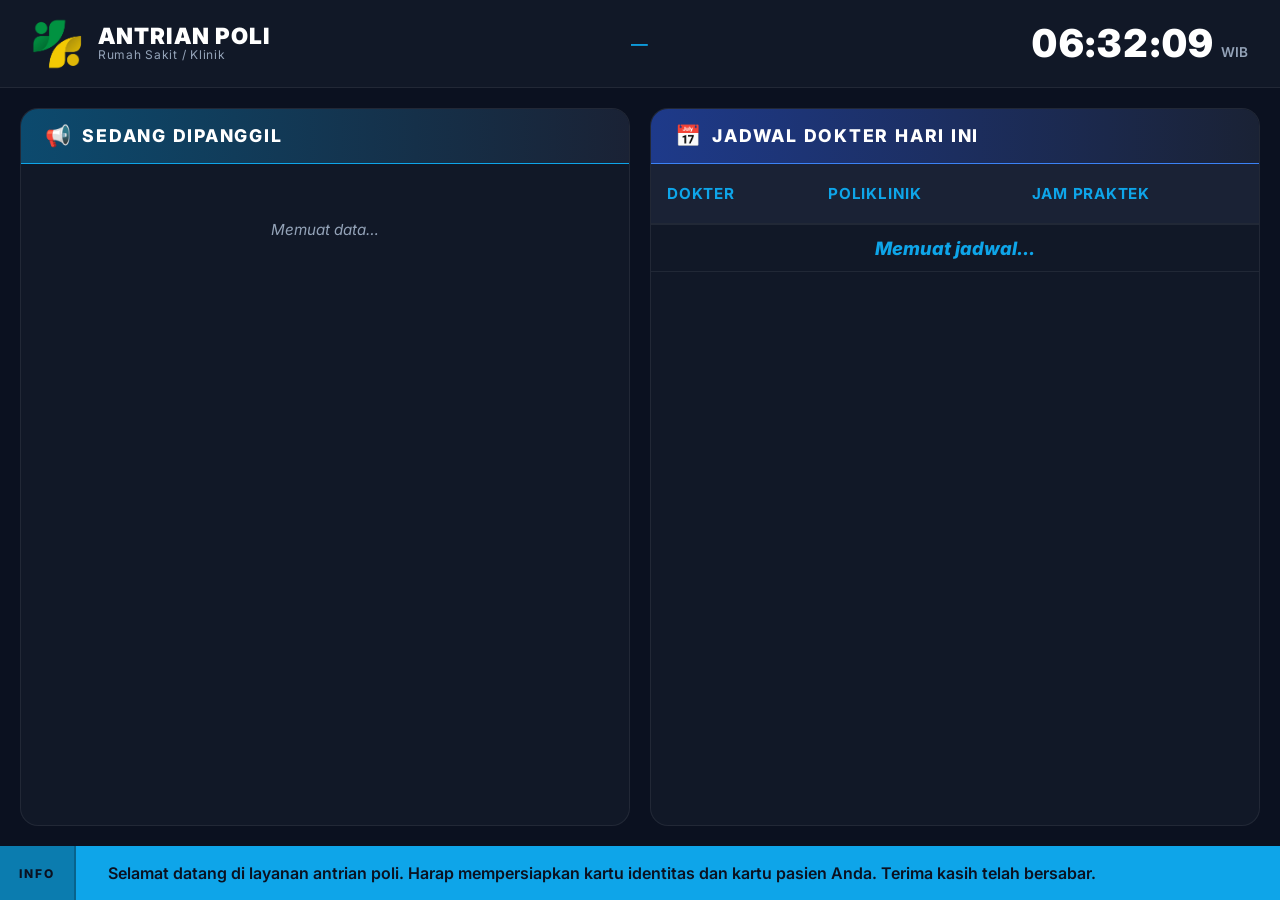
==== static/index.html @ 469ed5fe "Initial commit: Antrian Poliklinik with README" ====
<!DOCTYPE html>
<html lang="id">

<head>
  <meta charset="UTF-8" />
  <meta name="viewport" content="width=device-width, initial-scale=1.0" />
  <title>Antrian Poli – Display TV</title>
  <link rel="preconnect" href="https://fonts.googleapis.com" />
  <link href="https://fonts.googleapis.com/css2?family=Inter:wght@400;600;700;900&display=swap" rel="stylesheet" />
  <link rel="stylesheet" href="/static/style.css" />
</head>

<body>

  <!-- ═══ HEADER ═══════════════════════════════════════════════════ -->
  <header class="header">
    <div class="header-left">
      <div class="logo-wrap">
        <img src="/static/logo.png" alt="Logo" class="logo-image">
        <div>
          <div class="logo-title">ANTRIAN POLI</div>
          <div class="logo-sub">Rumah Sakit / Klinik</div>
        </div>
      </div>
    </div>
    <div class="header-center">
      <div class="header-date" id="tanggal">—</div>
    </div>
    <div class="header-right">
      <div class="clock-wrap">
        <div class="clock" id="jam">00:00:00</div>
        <div class="clock-label">WIB</div>
      </div>
    </div>
  </header>

  <!-- ═══ MAIN ══════════════════════════════════════════════════════ -->
  <main class="main-grid">

    <!-- Panel Kiri: SEDANG DIPANGGIL -->
    <section class="panel panel-called">
      <div class="panel-header">
        <span class="panel-icon">📢</span>
        <span>SEDANG DIPANGGIL</span>
      </div>
      <div class="called-list" id="called-list">
        <!-- Populated by app.js -->
        <div class="empty-state">Memuat data…</div>
      </div>
    </section>

    <!-- Panel Kanan: JADWAL DOKTER -->
    <section class="panel panel-schedule">
      <div class="panel-header">
        <span class="panel-icon">📅</span>
        <span>JADWAL DOKTER HARI INI</span>
      </div>
      <div class="schedule-table-wrap">
        <table class="waiting-table">
          <thead>
            <tr>
              <th>Dokter</th>
              <th>Poliklinik</th>
              <th>Jam Praktek</th>
            </tr>
          </thead>
          <tbody id="schedule-list">
            <tr>
              <td colspan="3" class="empty-state">Memuat jadwal…</td>
            </tr>
          </tbody>
        </table>
      </div>
    </section>

  </main>

  <!-- ═══ TICKER BAR ════════════════════════════════════════════════ -->
  <footer class="ticker-bar">
    <div class="ticker-label">INFO</div>
    <div class="ticker-track">
      <div class="ticker-content" id="ticker-text">
        Selamat datang di layanan antrian poli. Harap mempersiapkan kartu identitas dan kartu pasien Anda. Terima kasih
        telah bersabar.
      </div>
    </div>
  </footer>


  <!-- Overlay Panggilan Besar (Ala Loket) -->
  <div id="call-overlay" class="hidden">
    <div class="call-box">
      <div class="call-title">PANGGILAN ANTRIAN</div>
      <div class="call-number" id="overlay-number">A-001</div>
      <div class="call-name" id="overlay-name">NAMA PASIEN</div>
      <div class="call-poli" id="overlay-poli">NAMA POLIKLINIK</div>
    </div>
  </div>

  <script src="/static/app.js"></script>
</body>

</html>
---- static/style.css ----
/* ══════════════════════════════════════════════════════
   ANTRIAN POLI – TV Display  |  style.css
   ══════════════════════════════════════════════════════ */

/* ─── Reset & Base ──────────────────────────────────── */
*,
*::before,
*::after {
  box-sizing: border-box;
  margin: 0;
  padding: 0;
}

:root {
  --bg: #0b1120;
  --surface: #111827;
  --surface2: #1a2235;
  --border: rgba(255, 255, 255, .07);

  --called-bg: #0ea5e9;
  /* sky-500  */
  --called-glow: #0369a1;
  /* sky-700  */
  --wait-bg: #1e3a5f;
  --row-alt: rgba(255, 255, 255, .04);
  --row-hover: rgba(14, 165, 233, .12);

  --text: #e2e8f0;
  --text-soft: #94a3b8;
  --accent: #0ea5e9;
  --white: #ffffff;

  --header-h: 88px;
  --ticker-h: 54px;
  --radius: 18px;
  --font: 'Inter', system-ui, sans-serif;
}

html,
body {
  height: 100%;
  width: 100%;
  overflow: hidden;
  font-family: var(--font);
  background: var(--bg);
  color: var(--text);
}

/* ─── HEADER ────────────────────────────────────────── */
.header {
  position: fixed;
  top: 0;
  left: 0;
  right: 0;
  height: var(--header-h);
  display: flex;
  align-items: center;
  padding: 0 2rem;
  background: var(--surface);
  border-bottom: 1px solid var(--border);
  z-index: 100;
  gap: 1rem;
}

.header-left {
  flex: 1;
}

.header-center {
  flex: 1;
  text-align: center;
}

.header-right {
  flex: 1;
  display: flex;
  justify-content: flex-end;
}

.logo-wrap {
  display: flex;
  align-items: center;
  gap: .75rem;
}

.logo-image {
  width: 54px;
  height: 54px;
  object-fit: contain;
  border-radius: 8px;
}

.logo-title {
  font-size: 1.4rem;
  font-weight: 900;
  letter-spacing: .05em;
  color: var(--white);
  line-height: 1;
}

.logo-sub {
  font-size: .75rem;
  color: var(--text-soft);
  letter-spacing: .06em;
}

.header-date {
  font-size: 1.05rem;
  font-weight: 600;
  color: var(--accent);
  letter-spacing: .03em;
}

.clock-wrap {
  display: flex;
  align-items: baseline;
  gap: .4rem;
}

.clock {
  font-size: 2.4rem;
  font-weight: 900;
  font-variant-numeric: tabular-nums;
  color: var(--white);
  letter-spacing: .04em;
  line-height: 1;
}

.clock-label {
  font-size: .85rem;
  color: var(--text-soft);
  font-weight: 600;
}

/* ─── MAIN GRID ─────────────────────────────────────── */
.main-grid {
  position: fixed;
  top: var(--header-h);
  bottom: var(--ticker-h);
  left: 0;
  right: 0;
  display: grid;
  grid-template-columns: 1fr 1fr;
  gap: 1.25rem;
  padding: 1.25rem;
  overflow: hidden;
}

.panel-schedule .panel-header {
  background: linear-gradient(90deg, #1e3a8a, var(--surface2));
  border-bottom-color: #3b82f6;
}

.schedule-table-wrap {
  flex: 1;
  overflow-y: auto;
}

/* ─── PANEL ──────────────────────────────────────────── */
.panel {
  background: var(--surface);
  border: 1px solid var(--border);
  border-radius: var(--radius);
  display: flex;
  flex-direction: column;
  overflow: hidden;
}

.panel-header {
  display: flex;
  align-items: center;
  gap: .6rem;
  padding: .9rem 1.5rem;
  font-size: 1.1rem;
  font-weight: 800;
  letter-spacing: .1em;
  text-transform: uppercase;
  color: var(--white);
  background: var(--surface2);
  border-bottom: 1px solid var(--border);
}

.panel-icon {
  font-size: 1.3rem;
}

/* ─── CALLED LIST ────────────────────────────────────── */
.called-list {
  flex: 1;
  overflow-y: auto;
  padding: 1rem;
  display: flex;
  flex-direction: column;
  gap: .9rem;
  scrollbar-width: none;
}

.called-list::-webkit-scrollbar {
  display: none;
}

.called-card {
  background: linear-gradient(135deg, var(--called-bg), var(--called-glow));
  border-radius: 14px;
  padding: 1.4rem 1.8rem;
  display: flex;
  align-items: center;
  gap: 1.5rem;
  box-shadow: 0 8px 32px rgba(14, 165, 233, .3);
  animation: pulseIn .5s ease;
  position: relative;
  overflow: hidden;
}

.called-card::after {
  content: '';
  position: absolute;
  inset: 0;
  border-radius: 14px;
  background: linear-gradient(135deg, rgba(255, 255, 255, .15), transparent);
  pointer-events: none;
}

@keyframes pulseIn {
  from {
    transform: scale(.95);
    opacity: 0;
  }

  to {
    transform: scale(1);
    opacity: 1;
  }
}

.called-number {
  font-size: 3.2rem;
  font-weight: 900;
  color: var(--white);
  line-height: 1;
  min-width: 100px;
  text-align: center;
  letter-spacing: .02em;
}

.called-info {
  flex: 1;
}

.called-poli {
  font-size: .8rem;
  font-weight: 700;
  letter-spacing: .12em;
  text-transform: uppercase;
  color: rgba(255, 255, 255, .75);
  margin-bottom: .2rem;
}

.called-name {
  font-size: 1.4rem;
  font-weight: 800;
  color: var(--white);
}

.called-badge {
  background: rgba(255, 255, 255, .2);
  border-radius: 8px;
  padding: .3rem .7rem;
  font-size: .7rem;
  font-weight: 700;
  letter-spacing: .1em;
  color: var(--white);
  text-transform: uppercase;
}

/* ─── WAITING TABLE ──────────────────────────────────── */
.waiting-table-wrap {
  flex: 1;
  overflow-y: auto;
  scrollbar-width: thin;
  scrollbar-color: var(--accent) transparent;
}

.waiting-table-wrap::-webkit-scrollbar {
  width: 4px;
}

.waiting-table-wrap::-webkit-scrollbar-thumb {
  background: var(--accent);
  border-radius: 4px;
}

.waiting-table {
  width: 100%;
  border-collapse: collapse;
}

.waiting-table thead {
  position: sticky;
  top: 0;
  background: var(--surface2);
  z-index: 1;
}

.waiting-table thead th {
  position: sticky;
  top: 0;
  z-index: 10;
  background: var(--surface2);
  padding: 1.25rem 1rem;
  text-align: left;
  font-weight: 700;
  font-size: .95rem;
  color: var(--accent);
  text-transform: uppercase;
  letter-spacing: .05em;
  border-bottom: 2px solid var(--border);
}

.waiting-table td {
  padding: .75rem 1.2rem;
  font-size: 1rem;
  color: var(--text);
  border-bottom: 1px solid var(--border);
  transition: background .2s;
}

.waiting-table tbody tr:nth-child(even) td {
  background: var(--row-alt);
}

.waiting-table tbody tr:hover td {
  background: var(--row-hover);
}

.waiting-table td:first-child {
  font-weight: 800;
  font-size: 1.15rem;
  color: var(--accent);
  width: 90px;
}

.waiting-table td:nth-child(2) {
  font-size: .88rem;
  color: var(--text-soft);
}

.waiting-table td:nth-child(3) {
  font-weight: 600;
}

/* Row animation */
.waiting-table tbody tr {
  animation: slideIn .35s ease;
}

@keyframes slideIn {
  from {
    opacity: 0;
    transform: translateX(-10px);
  }

  to {
    opacity: 1;
    transform: translateX(0);
  }
}

/* ─── EMPTY STATE ────────────────────────────────────── */
.empty-state {
  padding: 2.5rem;
  text-align: center;
  color: var(--text-soft);
  font-style: italic;
  font-size: .95rem;
}

/* ─── TICKER BAR ─────────────────────────────────────── */
.ticker-bar {
  position: fixed;
  bottom: 0;
  left: 0;
  right: 0;
  height: var(--ticker-h);
  display: flex;
  align-items: center;
  background: var(--accent);
  overflow: hidden;
  z-index: 100;
}

.ticker-label {
  flex-shrink: 0;
  padding: 0 1.2rem;
  font-size: .75rem;
  font-weight: 800;
  letter-spacing: .15em;
  color: var(--bg);
  background: rgba(0, 0, 0, .25);
  align-self: stretch;
  display: flex;
  align-items: center;
  border-right: 2px solid rgba(0, 0, 0, .2);
}

.ticker-track {
  flex: 1;
  overflow: hidden;
  white-space: nowrap;
}

.ticker-content {
  display: inline-block;
  padding: 0 2rem;
  font-size: 1rem;
  font-weight: 600;
  color: var(--bg);
  animation: ticker 30s linear infinite;
}

@keyframes ticker {
  from {
    transform: translateX(100vw);
  }

  to {
    transform: translateX(-100%);
  }
}

/* ─── GLOW PULSE on called panel header ─────────────── */
.panel-called .panel-header {
  background: linear-gradient(90deg, #0c4a6e, var(--surface2));
  border-bottom-color: var(--accent);
}

/* ─── Scrollbar global ───────────────────────────────── */
::-webkit-scrollbar {
  width: 6px;
}

::-webkit-scrollbar-track {
  background: transparent;
}

::-webkit-scrollbar-thumb {
  background: var(--border);
  border-radius: 99px;
}

/* ─── CALL OVERLAY (LOKET STYLE) ─────────────────────── */
#call-overlay {
  position: fixed;
  inset: 0;
  background: rgba(11, 17, 32, 0.95);
  display: flex;
  align-items: center;
  justify-content: center;
  z-index: 1000;
  transition: opacity 0.5s ease, visibility 0.5s;
}

#call-overlay.hidden {
  opacity: 0;
  visibility: hidden;
  pointer-events: none;
}

.call-box {
  background: var(--surface2);
  border: 4px solid var(--accent);
  border-radius: 40px;
  padding: 4rem 6rem;
  text-align: center;
  box-shadow: 0 0 100px rgba(14, 165, 233, 0.4);
  max-width: 90vw;
  animation: modalIn 0.6s cubic-bezier(0.34, 1.56, 0.64, 1);
}

@keyframes modalIn {
  0% {
    transform: scale(0.5);
    opacity: 0;
  }

  100% {
    transform: scale(1);
    opacity: 1;
  }
}

.call-title {
  font-size: 1.5rem;
  font-weight: 800;
  letter-spacing: 0.3em;
  color: var(--accent);
  margin-bottom: 2rem;
  text-transform: uppercase;
}

.call-number {
  font-size: 10rem;
  font-weight: 900;
  color: var(--white);
  line-height: 1;
  margin-bottom: 1rem;
  text-shadow: 0 0 40px rgba(255, 255, 255, 0.2);
  animation: numberPulse 1.5s infinite;
}

@keyframes numberPulse {

  0%,
  100% {
    transform: scale(1);
  }

  50% {
    transform: scale(1.05);
  }
}

.call-name {
  font-size: 3.5rem;
  font-weight: 800;
  color: var(--white);
  margin-bottom: 0.5rem;
  text-transform: uppercase;
}

.call-poli {
  font-size: 1.8rem;
  font-weight: 600;
  color: var(--text-soft);
  letter-spacing: 0.05em;
}
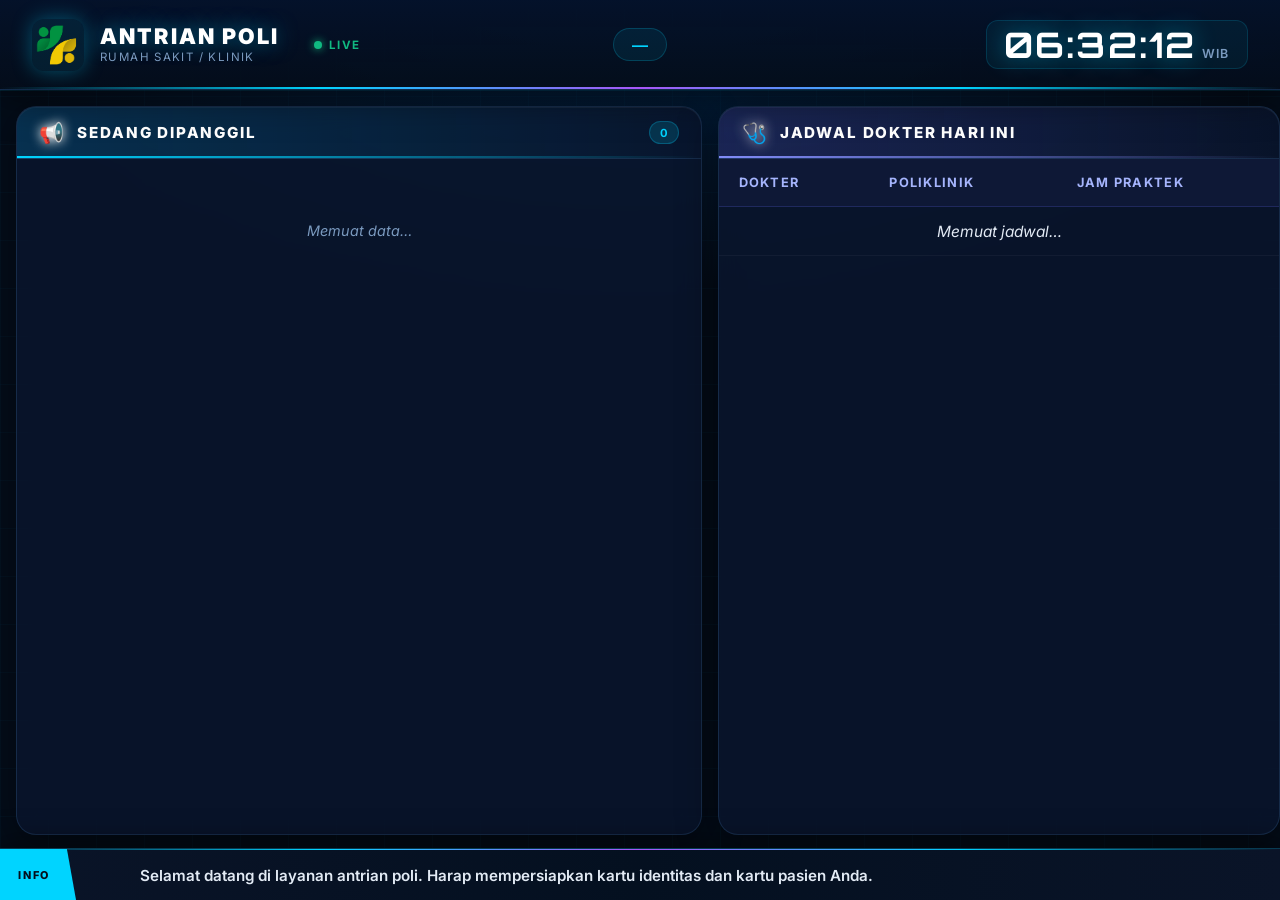
==== commit 14f1358a: "feat: redesign UI, add hybrid audio system, and Docker deployment - Redesign TV display with dark na" ====
--- a/static/index.html
+++ b/static/index.html
@@ -1,15 +1,13 @@
 <!DOCTYPE html>
 <html lang="id">
-
 <head>
   <meta charset="UTF-8" />
   <meta name="viewport" content="width=device-width, initial-scale=1.0" />
   <title>Antrian Poli – Display TV</title>
   <link rel="preconnect" href="https://fonts.googleapis.com" />
-  <link href="https://fonts.googleapis.com/css2?family=Inter:wght@400;600;700;900&display=swap" rel="stylesheet" />
+  <link href="https://fonts.googleapis.com/css2?family=Inter:wght@400;500;600;700;800;900&family=Orbitron:wght@700;900&display=swap" rel="stylesheet" />
   <link rel="stylesheet" href="/static/style.css" />
 </head>
-
 <body>
 
   <!-- ═══ HEADER ═══════════════════════════════════════════════════ -->
@@ -21,6 +19,7 @@
           <div class="logo-title">ANTRIAN POLI</div>
           <div class="logo-sub">Rumah Sakit / Klinik</div>
         </div>
+        <span class="live-dot">LIVE</span>
       </div>
     </div>
     <div class="header-center">
@@ -41,10 +40,10 @@
     <section class="panel panel-called">
       <div class="panel-header">
         <span class="panel-icon">📢</span>
-        <span>SEDANG DIPANGGIL</span>
+        <span>Sedang Dipanggil</span>
+        <span class="panel-count" id="called-count">0</span>
       </div>
       <div class="called-list" id="called-list">
-        <!-- Populated by app.js -->
         <div class="empty-state">Memuat data…</div>
       </div>
     </section>
@@ -52,8 +51,8 @@
     <!-- Panel Kanan: JADWAL DOKTER -->
     <section class="panel panel-schedule">
       <div class="panel-header">
-        <span class="panel-icon">📅</span>
-        <span>JADWAL DOKTER HARI INI</span>
+        <span class="panel-icon">🩺</span>
+        <span>Jadwal Dokter Hari Ini</span>
       </div>
       <div class="schedule-table-wrap">
         <table class="waiting-table">
@@ -65,9 +64,7 @@
             </tr>
           </thead>
           <tbody id="schedule-list">
-            <tr>
-              <td colspan="3" class="empty-state">Memuat jadwal…</td>
-            </tr>
+            <tr><td colspan="3" class="empty-state">Memuat jadwal…</td></tr>
           </tbody>
         </table>
       </div>
@@ -80,24 +77,23 @@
     <div class="ticker-label">INFO</div>
     <div class="ticker-track">
       <div class="ticker-content" id="ticker-text">
-        Selamat datang di layanan antrian poli. Harap mempersiapkan kartu identitas dan kartu pasien Anda. Terima kasih
-        telah bersabar.
+        Selamat datang di layanan antrian poli. Harap mempersiapkan kartu identitas dan kartu pasien Anda.
       </div>
     </div>
   </footer>
 
-
-  <!-- Overlay Panggilan Besar (Ala Loket) -->
+  <!-- ═══ CALL OVERLAY ══════════════════════════════════════════════ -->
   <div id="call-overlay" class="hidden">
     <div class="call-box">
-      <div class="call-title">PANGGILAN ANTRIAN</div>
-      <div class="call-number" id="overlay-number">A-001</div>
-      <div class="call-name" id="overlay-name">NAMA PASIEN</div>
-      <div class="call-poli" id="overlay-poli">NAMA POLIKLINIK</div>
+      <div class="call-title">Panggilan Antrian</div>
+      <div class="call-divider"></div>
+      <div class="call-number" id="overlay-number">001</div>
+      <div class="call-name" id="overlay-name">Nama Pasien</div>
+      <div class="call-arrow">↓</div>
+      <div class="call-poli" id="overlay-poli">Poliklinik</div>
     </div>
   </div>
 
   <script src="/static/app.js"></script>
 </body>
-
-</html>+</html>
--- a/static/style.css
+++ b/static/style.css
@@ -1,536 +1,512 @@
 /* ══════════════════════════════════════════════════════
-   ANTRIAN POLI – TV Display  |  style.css
+   ANTRIAN POLI – TV Display  |  style.css  v2
    ══════════════════════════════════════════════════════ */
 
-/* ─── Reset & Base ──────────────────────────────────── */
-*,
-*::before,
-*::after {
-  box-sizing: border-box;
-  margin: 0;
-  padding: 0;
-}
-
+@import url('https://fonts.googleapis.com/css2?family=Inter:wght@400;500;600;700;800;900&family=Orbitron:wght@700;900&display=swap');
+
+/* ─── Reset ──────────────────────────────────────────── */
+*, *::before, *::after { box-sizing: border-box; margin: 0; padding: 0; }
+
+/* ─── Tokens ─────────────────────────────────────────── */
 :root {
-  --bg: #0b1120;
-  --surface: #111827;
-  --surface2: #1a2235;
-  --border: rgba(255, 255, 255, .07);
-
-  --called-bg: #0ea5e9;
-  /* sky-500  */
-  --called-glow: #0369a1;
-  /* sky-700  */
-  --wait-bg: #1e3a5f;
-  --row-alt: rgba(255, 255, 255, .04);
-  --row-hover: rgba(14, 165, 233, .12);
-
-  --text: #e2e8f0;
-  --text-soft: #94a3b8;
-  --accent: #0ea5e9;
-  --white: #ffffff;
-
-  --header-h: 88px;
-  --ticker-h: 54px;
-  --radius: 18px;
-  --font: 'Inter', system-ui, sans-serif;
-}
-
-html,
-body {
-  height: 100%;
-  width: 100%;
+  --bg:        #040d1a;
+  --surface:   rgba(10, 22, 45, 0.85);
+  --surface2:  rgba(15, 30, 60, 0.90);
+  --glass:     rgba(255,255,255,.04);
+  --border:    rgba(255,255,255,.07);
+  --border2:   rgba(99,179,255,.15);
+
+  --cyan:      #00d4ff;
+  --cyan-dim:  rgba(0,212,255,.18);
+  --cyan-glow: rgba(0,212,255,.45);
+  --green:     #10b981;
+  --green-dim: rgba(16,185,129,.18);
+  --amber:     #f59e0b;
+
+  --text:      #e2eaf4;
+  --text-soft: #7a9abf;
+  --white:     #ffffff;
+
+  --header-h:  90px;
+  --ticker-h:  52px;
+  --radius:    20px;
+  --font:      'Inter', system-ui, sans-serif;
+  --font-num:  'Orbitron', monospace;
+}
+
+/* ─── Background with subtle grid ───────────────────── */
+html, body {
+  height: 100%; width: 100%;
   overflow: hidden;
   font-family: var(--font);
-  background: var(--bg);
   color: var(--text);
-}
-
-/* ─── HEADER ────────────────────────────────────────── */
+  background-color: var(--bg);
+  background-image:
+    radial-gradient(ellipse 80% 60% at 50% -10%, rgba(0,100,200,.35) 0%, transparent 70%),
+    linear-gradient(rgba(0,180,255,.03) 1px, transparent 1px),
+    linear-gradient(90deg, rgba(0,180,255,.03) 1px, transparent 1px);
+  background-size: 100% 100%, 48px 48px, 48px 48px;
+}
+
+/* ─── HEADER ─────────────────────────────────────────── */
 .header {
-  position: fixed;
-  top: 0;
-  left: 0;
-  right: 0;
+  position: fixed; top: 0; left: 0; right: 0;
   height: var(--header-h);
-  display: flex;
-  align-items: center;
+  display: flex; align-items: center;
   padding: 0 2rem;
-  background: var(--surface);
-  border-bottom: 1px solid var(--border);
+  background: linear-gradient(180deg, rgba(4,18,42,.98) 0%, rgba(4,13,26,.96) 100%);
+  border-bottom: 1px solid var(--border2);
+  box-shadow: 0 4px 40px rgba(0,0,0,.6), 0 1px 0 rgba(0,212,255,.12);
   z-index: 100;
   gap: 1rem;
 }
 
-.header-left {
-  flex: 1;
-}
-
-.header-center {
-  flex: 1;
-  text-align: center;
-}
-
-.header-right {
-  flex: 1;
-  display: flex;
-  justify-content: flex-end;
-}
+.header::after {
+  content: '';
+  position: absolute; bottom: 0; left: 0; right: 0; height: 2px;
+  background: linear-gradient(90deg, transparent, var(--cyan), #a855f7, var(--cyan), transparent);
+}
+
+.header-left  { flex: 1; }
+.header-center{ flex: 1; text-align: center; }
+.header-right { flex: 1; display: flex; justify-content: flex-end; }
 
 .logo-wrap {
-  display: flex;
-  align-items: center;
-  gap: .75rem;
+  display: flex; align-items: center; gap: 1rem;
 }
 
 .logo-image {
-  width: 54px;
-  height: 54px;
-  object-fit: contain;
-  border-radius: 8px;
+  width: 52px; height: 52px;
+  object-fit: contain; border-radius: 12px;
+  box-shadow: 0 0 20px rgba(0,212,255,.35);
+  background: rgba(0,212,255,.08);
+  padding: 4px;
 }
 
 .logo-title {
-  font-size: 1.4rem;
-  font-weight: 900;
-  letter-spacing: .05em;
+  font-size: 1.35rem; font-weight: 900;
+  letter-spacing: .1em; color: var(--white);
+  text-shadow: 0 0 20px rgba(0,212,255,.5);
+  line-height: 1.1;
+}
+
+.logo-sub {
+  font-size: .72rem; color: var(--text-soft);
+  letter-spacing: .12em; text-transform: uppercase;
+  margin-top: 2px;
+}
+
+.header-date {
+  display: inline-block;
+  font-size: 1rem; font-weight: 600;
+  color: var(--cyan);
+  background: rgba(0,212,255,.08);
+  border: 1px solid rgba(0,212,255,.2);
+  padding: .35rem 1.1rem;
+  border-radius: 99px;
+  letter-spacing: .04em;
+}
+
+.clock-wrap {
+  display: flex; align-items: baseline; gap: .4rem;
+  background: rgba(0,212,255,.06);
+  border: 1px solid rgba(0,212,255,.15);
+  padding: .4rem 1.1rem;
+  border-radius: 12px;
+}
+
+.clock {
+  font-family: var(--font-num);
+  font-size: 2.2rem; font-weight: 700;
   color: var(--white);
-  line-height: 1;
-}
-
-.logo-sub {
-  font-size: .75rem;
-  color: var(--text-soft);
-  letter-spacing: .06em;
-}
-
-.header-date {
-  font-size: 1.05rem;
-  font-weight: 600;
-  color: var(--accent);
-  letter-spacing: .03em;
-}
-
-.clock-wrap {
-  display: flex;
-  align-items: baseline;
-  gap: .4rem;
-}
-
-.clock {
-  font-size: 2.4rem;
-  font-weight: 900;
-  font-variant-numeric: tabular-nums;
-  color: var(--white);
-  letter-spacing: .04em;
-  line-height: 1;
+  letter-spacing: .06em; line-height: 1;
+  text-shadow: 0 0 24px var(--cyan-glow);
 }
 
 .clock-label {
-  font-size: .85rem;
-  color: var(--text-soft);
-  font-weight: 600;
-}
-
-/* ─── MAIN GRID ─────────────────────────────────────── */
+  font-size: .78rem; color: var(--text-soft);
+  font-weight: 600; letter-spacing: .08em;
+}
+
+/* ─── LIVE INDICATOR ─────────────────────────────────── */
+.live-dot {
+  display: inline-flex; align-items: center; gap: .45rem;
+  font-size: .72rem; font-weight: 700;
+  color: var(--green); letter-spacing: .1em;
+  margin-left: 1.2rem;
+}
+.live-dot::before {
+  content: '';
+  width: 8px; height: 8px;
+  background: var(--green); border-radius: 50%;
+  box-shadow: 0 0 8px var(--green);
+  animation: blink 1.4s ease-in-out infinite;
+}
+@keyframes blink { 0%,100%{opacity:1} 50%{opacity:.25} }
+
+/* ─── MAIN GRID ──────────────────────────────────────── */
 .main-grid {
   position: fixed;
-  top: var(--header-h);
-  bottom: var(--ticker-h);
-  left: 0;
-  right: 0;
+  top: var(--header-h); bottom: var(--ticker-h);
+  left: 0; right: 0;
   display: grid;
-  grid-template-columns: 1fr 1fr;
-  gap: 1.25rem;
-  padding: 1.25rem;
+  grid-template-columns: 55% 45%;
+  gap: 1rem;
+  padding: 1rem 1rem .8rem;
   overflow: hidden;
-}
-
-.panel-schedule .panel-header {
-  background: linear-gradient(90deg, #1e3a8a, var(--surface2));
-  border-bottom-color: #3b82f6;
-}
-
-.schedule-table-wrap {
-  flex: 1;
-  overflow-y: auto;
 }
 
 /* ─── PANEL ──────────────────────────────────────────── */
 .panel {
   background: var(--surface);
-  border: 1px solid var(--border);
+  border: 1px solid var(--border2);
   border-radius: var(--radius);
-  display: flex;
-  flex-direction: column;
+  display: flex; flex-direction: column;
   overflow: hidden;
+  backdrop-filter: blur(12px);
+  box-shadow: 0 8px 40px rgba(0,0,0,.45), inset 0 1px 0 rgba(255,255,255,.06);
 }
 
 .panel-header {
-  display: flex;
-  align-items: center;
-  gap: .6rem;
-  padding: .9rem 1.5rem;
-  font-size: 1.1rem;
-  font-weight: 800;
-  letter-spacing: .1em;
-  text-transform: uppercase;
+  display: flex; align-items: center; gap: .7rem;
+  padding: .85rem 1.4rem;
+  font-size: .95rem; font-weight: 800;
+  letter-spacing: .12em; text-transform: uppercase;
   color: var(--white);
-  background: var(--surface2);
-  border-bottom: 1px solid var(--border);
+  border-bottom: 1px solid var(--border2);
+  position: relative; flex-shrink: 0;
+}
+
+.panel-called .panel-header {
+  background: linear-gradient(90deg, rgba(0,180,255,.18), transparent);
+}
+.panel-called .panel-header::after {
+  content: ''; position: absolute; bottom: 0; left: 0; right: 0; height: 2px;
+  background: linear-gradient(90deg, var(--cyan), transparent);
+}
+
+.panel-schedule .panel-header {
+  background: linear-gradient(90deg, rgba(99,102,241,.2), transparent);
+}
+.panel-schedule .panel-header::after {
+  content: ''; position: absolute; bottom: 0; left: 0; right: 0; height: 2px;
+  background: linear-gradient(90deg, #818cf8, transparent);
 }
 
 .panel-icon {
-  font-size: 1.3rem;
+  font-size: 1.25rem;
+  filter: drop-shadow(0 0 6px currentColor);
+}
+
+.panel-count {
+  margin-left: auto;
+  font-size: .7rem; font-weight: 700;
+  background: rgba(0,212,255,.15);
+  color: var(--cyan);
+  border: 1px solid rgba(0,212,255,.25);
+  padding: .2rem .6rem; border-radius: 99px;
+  letter-spacing: .05em;
 }
 
 /* ─── CALLED LIST ────────────────────────────────────── */
 .called-list {
-  flex: 1;
-  overflow-y: auto;
-  padding: 1rem;
-  display: flex;
-  flex-direction: column;
-  gap: .9rem;
+  flex: 1; overflow-y: auto;
+  padding: .9rem;
+  display: flex; flex-direction: column; gap: .75rem;
   scrollbar-width: none;
 }
-
-.called-list::-webkit-scrollbar {
-  display: none;
-}
+.called-list::-webkit-scrollbar { display: none; }
 
 .called-card {
-  background: linear-gradient(135deg, var(--called-bg), var(--called-glow));
-  border-radius: 14px;
-  padding: 1.4rem 1.8rem;
-  display: flex;
-  align-items: center;
-  gap: 1.5rem;
-  box-shadow: 0 8px 32px rgba(14, 165, 233, .3);
-  animation: pulseIn .5s ease;
-  position: relative;
-  overflow: hidden;
-}
-
-.called-card::after {
+  border-radius: 16px;
+  padding: 1.2rem 1.5rem;
+  display: flex; align-items: center; gap: 1.2rem;
+  background: linear-gradient(135deg, rgba(0,160,220,.28) 0%, rgba(0,80,160,.18) 100%);
+  border: 1px solid rgba(0,212,255,.3);
+  box-shadow: 0 4px 24px rgba(0,160,220,.2), inset 0 1px 0 rgba(255,255,255,.08);
+  animation: cardIn .45s cubic-bezier(.34,1.56,.64,1);
+  position: relative; overflow: hidden;
+}
+
+.called-card::before {
   content: '';
-  position: absolute;
-  inset: 0;
-  border-radius: 14px;
-  background: linear-gradient(135deg, rgba(255, 255, 255, .15), transparent);
-  pointer-events: none;
-}
-
-@keyframes pulseIn {
-  from {
-    transform: scale(.95);
-    opacity: 0;
-  }
-
-  to {
-    transform: scale(1);
-    opacity: 1;
-  }
+  position: absolute; left: 0; top: 0; bottom: 0; width: 4px;
+  background: var(--cyan);
+  box-shadow: 0 0 16px var(--cyan-glow);
+}
+
+.called-card:first-child {
+  background: linear-gradient(135deg, rgba(0,200,255,.35) 0%, rgba(0,100,200,.25) 100%);
+  border-color: rgba(0,212,255,.5);
+  box-shadow: 0 4px 32px rgba(0,180,255,.35), inset 0 1px 0 rgba(255,255,255,.12);
+}
+
+@keyframes cardIn {
+  from { transform: translateX(-20px) scale(.96); opacity: 0; }
+  to   { transform: translateX(0) scale(1); opacity: 1; }
 }
 
 .called-number {
-  font-size: 3.2rem;
-  font-weight: 900;
-  color: var(--white);
-  line-height: 1;
-  min-width: 100px;
-  text-align: center;
+  font-family: var(--font-num);
+  font-size: 3.4rem; font-weight: 900;
+  color: var(--white); line-height: 1;
+  min-width: 110px; text-align: center;
+  text-shadow: 0 0 30px var(--cyan-glow);
   letter-spacing: .02em;
 }
 
-.called-info {
-  flex: 1;
-}
+.called-info { flex: 1; min-width: 0; }
 
 .called-poli {
-  font-size: .8rem;
-  font-weight: 700;
-  letter-spacing: .12em;
+  font-size: .72rem; font-weight: 700;
+  letter-spacing: .14em; text-transform: uppercase;
+  color: rgba(180,220,255,.7); margin-bottom: .3rem;
+  white-space: nowrap; overflow: hidden; text-overflow: ellipsis;
+}
+
+.called-name {
+  font-size: 1.45rem; font-weight: 800;
+  color: var(--white); line-height: 1.2;
+  white-space: nowrap; overflow: hidden; text-overflow: ellipsis;
+}
+
+.called-badge {
+  display: flex; flex-direction: column; align-items: center;
+  gap: .2rem; flex-shrink: 0;
+}
+
+.called-badge-icon {
+  font-size: 1.5rem;
+  animation: ring 2s ease-in-out infinite;
+}
+@keyframes ring {
+  0%,90%,100% { transform: rotate(0deg); }
+  10% { transform: rotate(-18deg); }
+  20% { transform: rotate(18deg); }
+  30% { transform: rotate(-12deg); }
+  40% { transform: rotate(12deg); }
+  50% { transform: rotate(-6deg); }
+  60% { transform: rotate(6deg); }
+}
+
+.called-badge-text {
+  font-size: .6rem; font-weight: 800;
+  letter-spacing: .1em; color: var(--cyan);
   text-transform: uppercase;
-  color: rgba(255, 255, 255, .75);
-  margin-bottom: .2rem;
-}
-
-.called-name {
-  font-size: 1.4rem;
-  font-weight: 800;
-  color: var(--white);
-}
-
-.called-badge {
-  background: rgba(255, 255, 255, .2);
-  border-radius: 8px;
-  padding: .3rem .7rem;
-  font-size: .7rem;
-  font-weight: 700;
-  letter-spacing: .1em;
-  color: var(--white);
-  text-transform: uppercase;
-}
-
-/* ─── WAITING TABLE ──────────────────────────────────── */
-.waiting-table-wrap {
-  flex: 1;
-  overflow-y: auto;
-  scrollbar-width: thin;
-  scrollbar-color: var(--accent) transparent;
-}
-
-.waiting-table-wrap::-webkit-scrollbar {
-  width: 4px;
-}
-
-.waiting-table-wrap::-webkit-scrollbar-thumb {
-  background: var(--accent);
-  border-radius: 4px;
-}
-
-.waiting-table {
-  width: 100%;
-  border-collapse: collapse;
-}
+}
+
+/* ─── SCHEDULE TABLE ─────────────────────────────────── */
+.schedule-table-wrap {
+  flex: 1; overflow-y: auto;
+  scrollbar-width: thin; scrollbar-color: rgba(99,102,241,.4) transparent;
+}
+.schedule-table-wrap::-webkit-scrollbar { width: 3px; }
+.schedule-table-wrap::-webkit-scrollbar-thumb { background: #6366f1; border-radius: 99px; }
+
+.waiting-table { width: 100%; border-collapse: collapse; }
 
 .waiting-table thead {
-  position: sticky;
-  top: 0;
-  background: var(--surface2);
-  z-index: 1;
+  position: sticky; top: 0; z-index: 1;
+  background: rgba(15,25,55,.98);
 }
 
 .waiting-table thead th {
-  position: sticky;
-  top: 0;
-  z-index: 10;
-  background: var(--surface2);
-  padding: 1.25rem 1rem;
-  text-align: left;
-  font-weight: 700;
-  font-size: .95rem;
-  color: var(--accent);
-  text-transform: uppercase;
-  letter-spacing: .05em;
-  border-bottom: 2px solid var(--border);
+  padding: 1rem 1.2rem;
+  text-align: left; font-size: .8rem; font-weight: 700;
+  color: #a5b4fc; text-transform: uppercase; letter-spacing: .1em;
+  border-bottom: 1px solid rgba(99,102,241,.25);
 }
 
 .waiting-table td {
-  padding: .75rem 1.2rem;
-  font-size: 1rem;
-  color: var(--text);
-  border-bottom: 1px solid var(--border);
-  transition: background .2s;
-}
-
-.waiting-table tbody tr:nth-child(even) td {
-  background: var(--row-alt);
-}
-
-.waiting-table tbody tr:hover td {
-  background: var(--row-hover);
-}
-
-.waiting-table td:first-child {
-  font-weight: 800;
-  font-size: 1.15rem;
-  color: var(--accent);
-  width: 90px;
-}
-
-.waiting-table td:nth-child(2) {
-  font-size: .88rem;
-  color: var(--text-soft);
-}
-
-.waiting-table td:nth-child(3) {
-  font-weight: 600;
-}
-
-/* Row animation */
-.waiting-table tbody tr {
-  animation: slideIn .35s ease;
-}
+  padding: .9rem 1.2rem;
+  font-size: .97rem; color: var(--text);
+  border-bottom: 1px solid rgba(255,255,255,.04);
+  transition: background .18s;
+  vertical-align: middle;
+}
+
+.waiting-table tbody tr { animation: slideIn .35s ease; }
+
+.waiting-table tbody tr:hover td { background: rgba(99,102,241,.08); }
 
 @keyframes slideIn {
-  from {
-    opacity: 0;
-    transform: translateX(-10px);
-  }
-
-  to {
-    opacity: 1;
-    transform: translateX(0);
-  }
+  from { opacity: 0; transform: translateX(12px); }
+  to   { opacity: 1; transform: translateX(0); }
+}
+
+.doc-name {
+  font-weight: 700; font-size: 1rem; color: var(--white);
+  display: flex; align-items: center; gap: .5rem;
+}
+.doc-name::before {
+  content: ''; width: 6px; height: 6px;
+  background: #818cf8; border-radius: 50%;
+  flex-shrink: 0;
+}
+
+.poli-name {
+  font-size: .85rem; color: var(--text-soft); font-weight: 500;
+}
+
+.jam-badge {
+  display: inline-flex; align-items: center;
+  background: rgba(99,102,241,.15);
+  border: 1px solid rgba(99,102,241,.25);
+  color: #a5b4fc; font-weight: 800; font-size: .88rem;
+  padding: .25rem .7rem; border-radius: 8px;
+  letter-spacing: .02em; white-space: nowrap;
 }
 
 /* ─── EMPTY STATE ────────────────────────────────────── */
 .empty-state {
-  padding: 2.5rem;
+  padding: 3rem; text-align: center;
+  color: var(--text-soft); font-size: .9rem;
+  font-style: italic;
+}
+
+/* ─── TICKER ─────────────────────────────────────────── */
+.ticker-bar {
+  position: fixed; bottom: 0; left: 0; right: 0;
+  height: var(--ticker-h);
+  display: flex; align-items: center;
+  background: linear-gradient(90deg, #0a1428, #041020, #0a1428);
+  border-top: 1px solid rgba(0,212,255,.2);
+  box-shadow: 0 -4px 30px rgba(0,0,0,.5);
+  overflow: hidden; z-index: 100;
+}
+
+.ticker-bar::before {
+  content: '';
+  position: absolute; top: 0; left: 0; right: 0; height: 1px;
+  background: linear-gradient(90deg, transparent, var(--cyan), #a855f7, var(--cyan), transparent);
+}
+
+.ticker-label {
+  flex-shrink: 0; padding: 0 1.1rem;
+  font-size: .68rem; font-weight: 800;
+  letter-spacing: .18em; color: var(--bg);
+  background: var(--cyan);
+  align-self: stretch;
+  display: flex; align-items: center;
+  clip-path: polygon(0 0, 88% 0, 100% 100%, 0 100%);
+  padding-right: 1.6rem;
+  text-shadow: none;
+}
+
+.ticker-track {
+  flex: 1; overflow: hidden; white-space: nowrap;
+  padding: 0 1rem;
+}
+
+.ticker-content {
+  display: inline-block; padding: 0 3rem;
+  font-size: .95rem; font-weight: 600;
+  color: var(--text);
+  animation: ticker 35s linear infinite;
+}
+@keyframes ticker {
+  from { transform: translateX(100vw); }
+  to   { transform: translateX(-100%); }
+}
+
+/* ─── CALL OVERLAY ───────────────────────────────────── */
+#call-overlay {
+  position: fixed; inset: 0;
+  background: rgba(2,8,20,.96);
+  display: flex; align-items: center; justify-content: center;
+  z-index: 1000;
+  transition: opacity .4s ease, visibility .4s;
+  backdrop-filter: blur(8px);
+}
+#call-overlay.hidden { opacity: 0; visibility: hidden; pointer-events: none; }
+
+/* Animated background rays */
+#call-overlay::before {
+  content: '';
+  position: absolute; inset: 0;
+  background: conic-gradient(from 0deg at 50% 50%,
+    transparent 0deg, rgba(0,212,255,.04) 30deg,
+    transparent 60deg, rgba(168,85,247,.04) 120deg,
+    transparent 150deg, rgba(0,212,255,.04) 210deg,
+    transparent 240deg);
+  animation: rotateBg 20s linear infinite;
+}
+@keyframes rotateBg { to { transform: rotate(360deg); } }
+
+.call-box {
+  background: linear-gradient(145deg, rgba(10,28,60,.95), rgba(5,15,35,.98));
+  border: 2px solid rgba(0,212,255,.4);
+  border-radius: 36px;
+  padding: 3.5rem 5rem 4rem;
   text-align: center;
-  color: var(--text-soft);
-  font-style: italic;
-  font-size: .95rem;
-}
-
-/* ─── TICKER BAR ─────────────────────────────────────── */
-.ticker-bar {
-  position: fixed;
-  bottom: 0;
-  left: 0;
-  right: 0;
-  height: var(--ticker-h);
-  display: flex;
-  align-items: center;
-  background: var(--accent);
-  overflow: hidden;
-  z-index: 100;
-}
-
-.ticker-label {
-  flex-shrink: 0;
-  padding: 0 1.2rem;
-  font-size: .75rem;
-  font-weight: 800;
-  letter-spacing: .15em;
-  color: var(--bg);
-  background: rgba(0, 0, 0, .25);
-  align-self: stretch;
-  display: flex;
-  align-items: center;
-  border-right: 2px solid rgba(0, 0, 0, .2);
-}
-
-.ticker-track {
-  flex: 1;
-  overflow: hidden;
-  white-space: nowrap;
-}
-
-.ticker-content {
-  display: inline-block;
-  padding: 0 2rem;
-  font-size: 1rem;
-  font-weight: 600;
-  color: var(--bg);
-  animation: ticker 30s linear infinite;
-}
-
-@keyframes ticker {
-  from {
-    transform: translateX(100vw);
-  }
-
-  to {
-    transform: translateX(-100%);
-  }
-}
-
-/* ─── GLOW PULSE on called panel header ─────────────── */
-.panel-called .panel-header {
-  background: linear-gradient(90deg, #0c4a6e, var(--surface2));
-  border-bottom-color: var(--accent);
+  box-shadow:
+    0 0 0 1px rgba(0,212,255,.1),
+    0 0 80px rgba(0,180,255,.25),
+    0 40px 80px rgba(0,0,0,.7);
+  max-width: 88vw;
+  animation: modalIn .55s cubic-bezier(.34,1.56,.64,1);
+  position: relative; overflow: hidden;
+}
+.call-box::before {
+  content: '';
+  position: absolute; top: 0; left: 0; right: 0; height: 3px;
+  background: linear-gradient(90deg, transparent, var(--cyan), #a855f7, var(--cyan), transparent);
+}
+
+@keyframes modalIn {
+  from { transform: scale(.6) translateY(40px); opacity: 0; }
+  to   { transform: scale(1) translateY(0); opacity: 1; }
+}
+
+.call-title {
+  font-size: 1.1rem; font-weight: 800;
+  letter-spacing: .35em; color: var(--cyan);
+  margin-bottom: .6rem; text-transform: uppercase;
+  opacity: .85;
+}
+
+.call-divider {
+  width: 80px; height: 2px;
+  background: linear-gradient(90deg, transparent, var(--cyan), transparent);
+  margin: 0 auto 1.8rem;
+}
+
+.call-number {
+  font-family: var(--font-num);
+  font-size: 9rem; font-weight: 900;
+  color: var(--white); line-height: 1;
+  margin-bottom: .5rem;
+  text-shadow: 0 0 60px var(--cyan-glow), 0 0 120px rgba(0,180,255,.15);
+  animation: numberPulse 2s ease-in-out infinite;
+  letter-spacing: .04em;
+}
+@keyframes numberPulse {
+  0%,100% { transform: scale(1); text-shadow: 0 0 60px var(--cyan-glow); }
+  50%      { transform: scale(1.04); text-shadow: 0 0 90px var(--cyan-glow), 0 0 150px rgba(0,180,255,.2); }
+}
+
+.call-name {
+  font-size: 3.2rem; font-weight: 800;
+  color: var(--white); margin-bottom: .6rem;
+  letter-spacing: .04em;
+}
+
+.call-poli {
+  font-size: 1.5rem; font-weight: 500;
+  color: var(--text-soft); letter-spacing: .06em;
+}
+
+.call-arrow {
+  font-size: 2rem; margin: .6rem 0 .2rem;
+  color: var(--cyan); opacity: .7;
+  animation: bounce 1.2s ease-in-out infinite;
+}
+@keyframes bounce {
+  0%,100% { transform: translateY(0); }
+  50%      { transform: translateY(6px); }
 }
 
 /* ─── Scrollbar global ───────────────────────────────── */
-::-webkit-scrollbar {
-  width: 6px;
-}
-
-::-webkit-scrollbar-track {
-  background: transparent;
-}
-
-::-webkit-scrollbar-thumb {
-  background: var(--border);
-  border-radius: 99px;
-}
-
-/* ─── CALL OVERLAY (LOKET STYLE) ─────────────────────── */
-#call-overlay {
-  position: fixed;
-  inset: 0;
-  background: rgba(11, 17, 32, 0.95);
-  display: flex;
-  align-items: center;
-  justify-content: center;
-  z-index: 1000;
-  transition: opacity 0.5s ease, visibility 0.5s;
-}
-
-#call-overlay.hidden {
-  opacity: 0;
-  visibility: hidden;
-  pointer-events: none;
-}
-
-.call-box {
-  background: var(--surface2);
-  border: 4px solid var(--accent);
-  border-radius: 40px;
-  padding: 4rem 6rem;
-  text-align: center;
-  box-shadow: 0 0 100px rgba(14, 165, 233, 0.4);
-  max-width: 90vw;
-  animation: modalIn 0.6s cubic-bezier(0.34, 1.56, 0.64, 1);
-}
-
-@keyframes modalIn {
-  0% {
-    transform: scale(0.5);
-    opacity: 0;
-  }
-
-  100% {
-    transform: scale(1);
-    opacity: 1;
-  }
-}
-
-.call-title {
-  font-size: 1.5rem;
-  font-weight: 800;
-  letter-spacing: 0.3em;
-  color: var(--accent);
-  margin-bottom: 2rem;
-  text-transform: uppercase;
-}
-
-.call-number {
-  font-size: 10rem;
-  font-weight: 900;
-  color: var(--white);
-  line-height: 1;
-  margin-bottom: 1rem;
-  text-shadow: 0 0 40px rgba(255, 255, 255, 0.2);
-  animation: numberPulse 1.5s infinite;
-}
-
-@keyframes numberPulse {
-
-  0%,
-  100% {
-    transform: scale(1);
-  }
-
-  50% {
-    transform: scale(1.05);
-  }
-}
-
-.call-name {
-  font-size: 3.5rem;
-  font-weight: 800;
-  color: var(--white);
-  margin-bottom: 0.5rem;
-  text-transform: uppercase;
-}
-
-.call-poli {
-  font-size: 1.8rem;
-  font-weight: 600;
-  color: var(--text-soft);
-  letter-spacing: 0.05em;
-}+::-webkit-scrollbar { width: 5px; }
+::-webkit-scrollbar-track { background: transparent; }
+::-webkit-scrollbar-thumb { background: rgba(99,102,241,.35); border-radius: 99px; }
